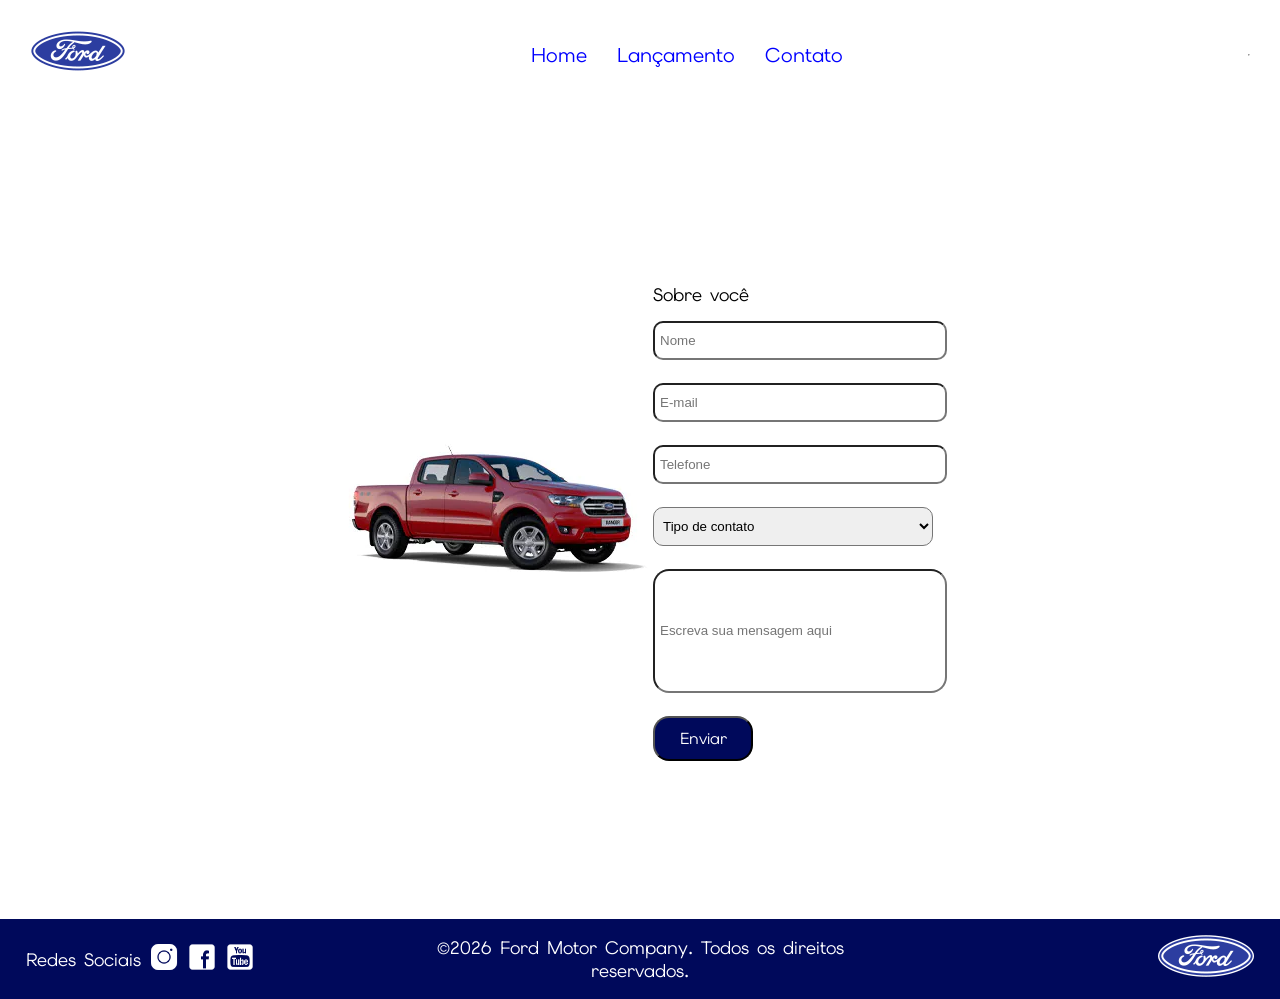
==== contato.html @ a2767180 "first commit" ====
<!DOCTYPE html>
<html lang="pt-br">
<head>
    <meta charset="UTF-8">
    <meta name="viewport" content="width=device-width, initial-scale=1.0">
    <title>Ford Brasil | Contato</title>
    <link rel="icon" type="image/x-icon" href="img/favicon.ico">
    <link rel="stylesheet" href="css/contato.css">
     <link rel="preconnect" href="https://fonts.googleapis.com">
    <link rel="preconnect" href="https://fonts.gstatic.com" crossorigin>
    <link href="https://fonts.googleapis.com/css2?family=Elms+Sans:ital,wght@0,100..900;1,100..900&display=swap" rel="stylesheet">
</head>

<body>
    <header>
        <a href="index.html"><img src="img/ford-96.png" alt="Logo da Ford"></a> 
        <center>
            <nav>
                <a href="index.html">Home</a>
                <a href="lancamentos.html">Lançamento</a>
                 <a href="contato.html">Contato</a>
            </nav>
        </center> 
        <hr>
    </header> 

    <main>

        <section>
            <img src="img/xls 2.2 diesel.jpg" alt="">
        </section>
        
        <section class="divFormulario">

            <div style="margin: 15px 0;">
                <span style="margin-bottom: 10px;">Sobre você</span>
            </div> 

            <form action="">

                <input class="campo" required type="text" placeholder="Nome">
                <br><br> 

                <input class="campo" required type="email" placeholder="E-mail"> 
                <br><br>

                <input class="campo" required type="text" placeholder="Telefone">
                <br><br>

                <select class="campo" required name="" id="">
                    <option value="0" selected disabled hidden >Tipo de contato</option>
                    <option value="1">Elogio</option>
                    <option value="2">Reclamação</option>
                    <option value="3">Solicitação</option>
                </select>
                <br><br>

                <input id="campoMensagem" required type="text" placeholder="Escreva sua mensagem aqui" style="text-align: left; vertical-align: top;">

                <br><br>
                <button type="submit">Enviar</button>

            </form>

        </section>
    </main>

    <footer>
        <div class="divRedes">
        <p>Redes Sociais</p>
        <a target="_blank" href="https://www.instagram.com/fordbrasil"><img width="30px" src="img/instagram-logo-50.png" alt="Instagram da Ford Brasil"></a>
        <a target="_blank" href="https://www.facebook.com/FordBrasil"><img width="30px" src="img/facebook-50.png" alt="Facebook da  Ford Brasil"></a>  
        <a target="_blank" href="https://www.youtube.com/fordbrasil"><img width="30px" src="img/youtube-squared-50.png" alt="YouTube da Ford Brasil"></a> 
        </div>

        <div style="text-align: center;">
            &copy;2026 Ford Motor Company. Todos os direitos reservados.
        </div>
        
        <div style="text-align: end;">
            <img src="img/ford-96.png" alt="Logo da Ford">
        </div>
        
    </footer>

</body>
</html>
---- css/contato.css ----
* {
margin: 0;
padding: 0;
}

@import url('https://fonts.googleapis.com/css2?family=Elms+Sans:ital,wght@0,100..900;1,100..900&display=swap');

.elms-sans {
  font-family: "Elms Sans", sans-serif;
  font-optical-sizing: auto;
}


@media (max-width: 480px) {

  footer{
    flex-direction: column;
    height: 300px;
  }

  footer div {
    display: flex;
    align-items: center;
  }
}


body {
    height: 100vh;
    box-sizing: border-box;
    font-family: "Elms Sans";
}

header {

    font-family: "Elms Sans";
    font-size: 20px;
    color: blue;
    display: flex;
    align-items: center;
    justify-content: space-between;
    margin: 30px;
}

header a {
  text-decoration: none;
}

nav {
  display: flex;
  gap: 30px;
}

main {
    display: flex;
    align-items: center;
    justify-content: center;
    height: 90vh;
    font-size: 18px;
    font-family: "Elms Sans";
}

.campo {
    border-radius: 10px;
    width: 280px;
    padding: 10px 5px;
}

#campoMensagem {
  width: 280px;
  height: 100px;
  border-radius: 16px;
  padding: 10px 5px;
}

button {
    background-color: #00095b;
    color: white;
    width: 100px;
    border-radius: 16px;
    padding: 10px 0;
    font-family: "Elms Sans";
    font-size: 16px;
}

button:hover {
  background-color: blue;
  transform: scale(1.05);
  cursor: pointer;
}

footer {
    display: flex;
    align-items: center;
    justify-content: space-between;
    background-color: #00095b;
    color: white;
    height: 80px;
    font-family: "Elms Sans";
    font-size: 18px;
    padding: 0% 2%;
}

.divRedes{
    display: flex;
    align-items: center;
    gap: 8px;
    
}

footer div {
  flex: 20%;
}

a:link {
  color: blue;
}


a:visited {
  color: blue;
}


a:hover {
  color: gray;
}


a:active {
  color: blue;
}
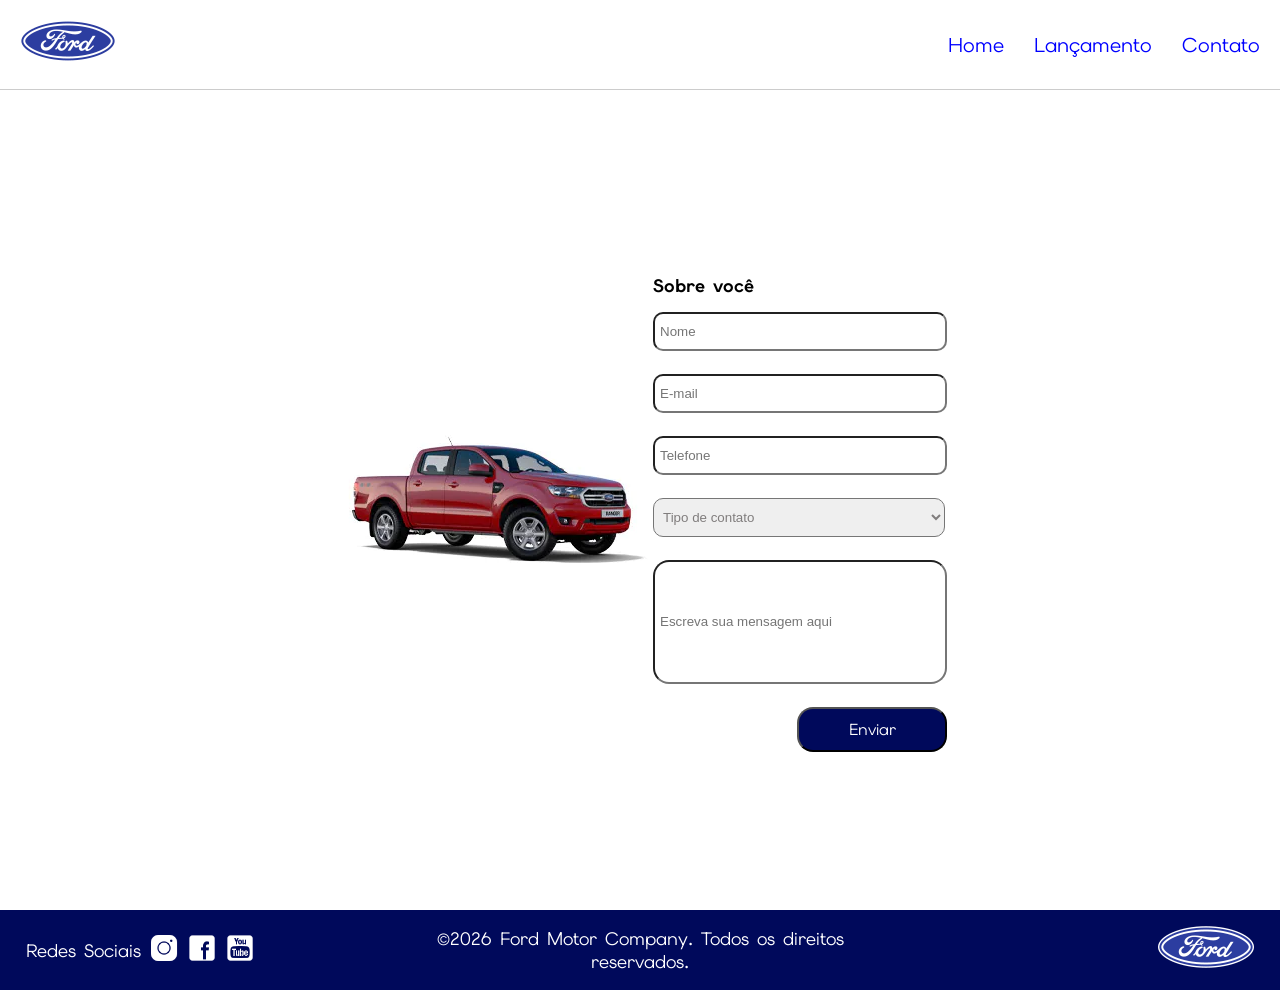
==== commit 7de9fa2b: "adicionando js" ====
--- a/contato.html
+++ b/contato.html
@@ -21,7 +21,7 @@
                  <a href="contato.html">Contato</a>
             </nav>
         </center> 
-        <hr>
+
     </header> 
 
     <main>
@@ -33,10 +33,10 @@
         <section class="divFormulario">
 
             <div style="margin: 15px 0;">
-                <span style="margin-bottom: 10px;">Sobre você</span>
+                <span style="margin-bottom: 10px;"><b>Sobre você</b></span>
             </div> 
 
-            <form action="">
+            <form onsubmit="Post(this);">
 
                 <input class="campo" required type="text" placeholder="Nome">
                 <br><br> 
@@ -55,7 +55,7 @@
                 </select>
                 <br><br>
 
-                <input id="campoMensagem" required type="text" placeholder="Escreva sua mensagem aqui" style="text-align: left; vertical-align: top;">
+                <input id="campoMensagem" required type="text" placeholder="Escreva sua mensagem aqui">
 
                 <br><br>
                 <button type="submit">Enviar</button>
@@ -83,5 +83,7 @@
         
     </footer>
 
+    <script src="js/form.js"></script>
+
 </body>
 </html>
--- a/css/contato.css
+++ b/css/contato.css
@@ -32,14 +32,15 @@
 }
 
 header {
-
     font-family: "Elms Sans";
     font-size: 20px;
     color: blue;
     display: flex;
     align-items: center;
     justify-content: space-between;
-    margin: 30px;
+    padding: 20px;
+    border-bottom: 1px solid #ccc;
+    margin-bottom: 10px;
 }
 
 header a {
@@ -73,14 +74,26 @@
   padding: 10px 5px;
 }
 
+#campoMensagem::placeholder {
+  text-align: start;
+}
+
+select.campo {
+  color: #807d7d;
+  width: 292px;
+  border-radius: 10px;
+  padding: 10px 5px;
+}
+
 button {
     background-color: #00095b;
     color: white;
-    width: 100px;
+    width: 150px;
     border-radius: 16px;
     padding: 10px 0;
     font-family: "Elms Sans";
     font-size: 16px;
+    float: right;
 }
 
 button:hover {
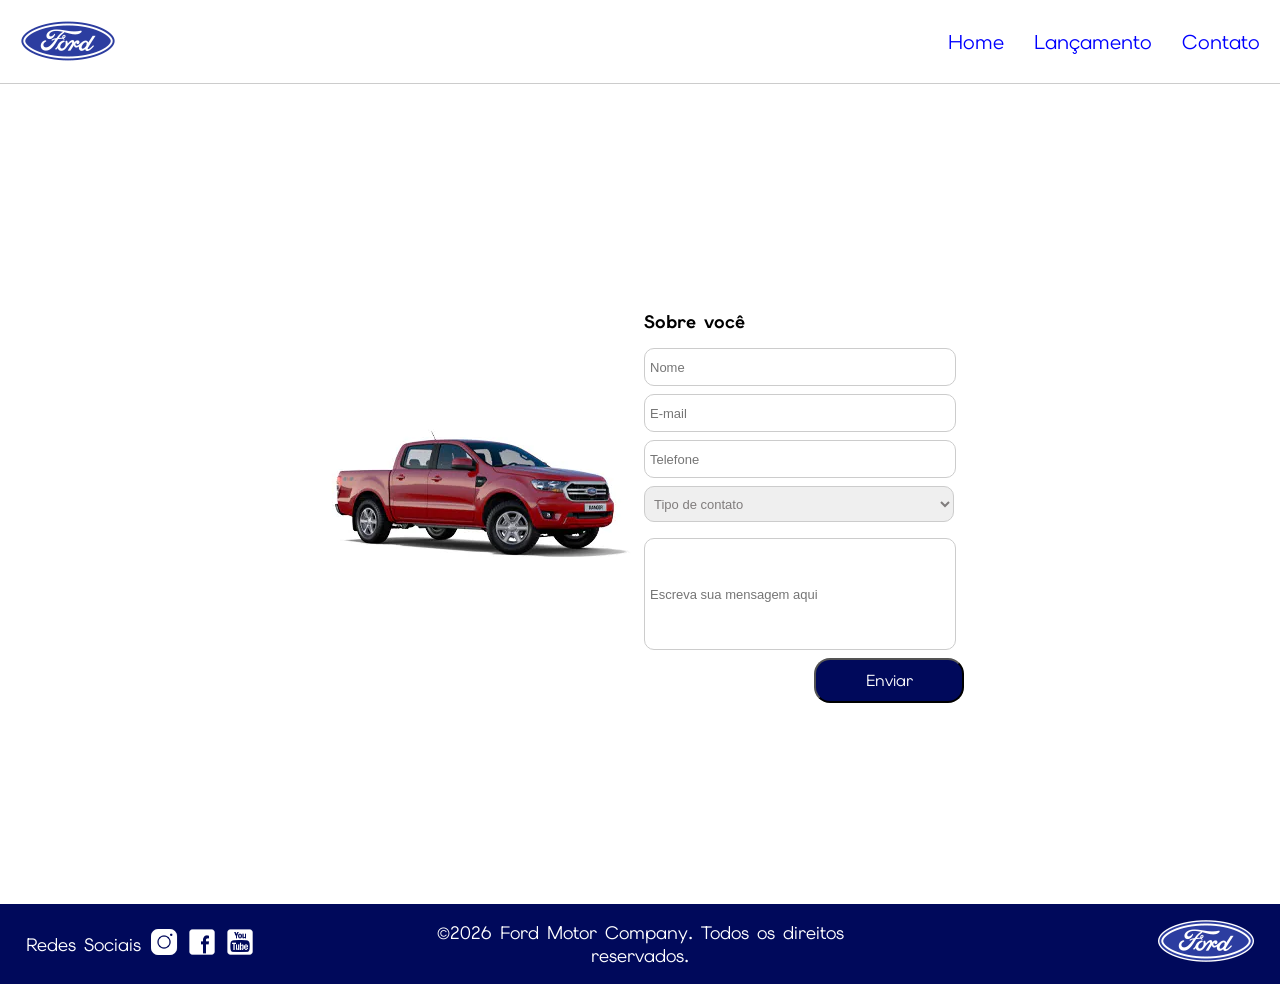
==== commit 12ae1cfe: "alterando o estilo das páginas" ====
--- a/contato.html
+++ b/contato.html
@@ -13,7 +13,10 @@
 
 <body>
     <header>
-        <a href="index.html"><img src="img/ford-96.png" alt="Logo da Ford"></a> 
+        <div class="logo">
+            <a href="index.html"><img src="img/ford-96.png" alt="Logo da Ford"></a>
+        </div>
+         
         <center>
             <nav>
                 <a href="index.html">Home</a>
@@ -33,19 +36,16 @@
         <section class="divFormulario">
 
             <div style="margin: 15px 0;">
-                <span style="margin-bottom: 10px;"><b>Sobre você</b></span>
+                <span style="margin: 10px 8px;"><b>Sobre você</b></span>
             </div> 
 
             <form onsubmit="Post(this);">
 
-                <input class="campo" required type="text" placeholder="Nome">
-                <br><br> 
+                <input class="campo" required type="text" placeholder="Nome"> 
 
                 <input class="campo" required type="email" placeholder="E-mail"> 
-                <br><br>
 
                 <input class="campo" required type="text" placeholder="Telefone">
-                <br><br>
 
                 <select class="campo" required name="" id="">
                     <option value="0" selected disabled hidden >Tipo de contato</option>
@@ -53,11 +53,9 @@
                     <option value="2">Reclamação</option>
                     <option value="3">Solicitação</option>
                 </select>
-                <br><br>
 
-                <input id="campoMensagem" required type="text" placeholder="Escreva sua mensagem aqui">
+                <input id="campoMensagem" required type="text" placeholder="Escreva sua mensagem aqui"> <br>
 
-                <br><br>
                 <button type="submit">Enviar</button>
 
             </form>
--- a/css/contato.css
+++ b/css/contato.css
@@ -32,12 +32,12 @@
 }
 
 header {
+    display: flex;
+    align-items: center;
+    justify-content: space-between;
     font-family: "Elms Sans";
     font-size: 20px;
     color: blue;
-    display: flex;
-    align-items: center;
-    justify-content: space-between;
     padding: 20px;
     border-bottom: 1px solid #ccc;
     margin-bottom: 10px;
@@ -47,8 +47,19 @@
   text-decoration: none;
 }
 
+.logo {
+  display: flex;
+  align-items: center;
+}
+
+.logo img {
+  max-height: 100%;
+  display: block;
+}
+
 nav {
   display: flex;
+  align-items: center;
   gap: 30px;
 }
 
@@ -62,16 +73,24 @@
 }
 
 .campo {
+    display: block;
+    width: 300px;
+    border: 1px solid #cccccc;
     border-radius: 10px;
-    width: 280px;
-    padding: 10px 5px;
+    height: 26px;
+    margin: 8px;
+    font-size: 13px;
+    padding: 5px;
 }
 
 #campoMensagem {
-  width: 280px;
+  border: 1px solid #cccccc;
+  width: 300px;
   height: 100px;
-  border-radius: 16px;
-  padding: 10px 5px;
+  margin: 8px;
+  border-radius: 10px;
+  padding: 5px;
+  font-size: 13px;
 }
 
 #campoMensagem::placeholder {
@@ -80,9 +99,13 @@
 
 select.campo {
   color: #807d7d;
-  width: 292px;
+  width: 310px;
+  border: 1px solid #cccccc;
   border-radius: 10px;
-  padding: 10px 5px;
+  padding: 5px;
+  height: 36px;
+  margin: 8px;
+  font-size: 13px;
 }
 
 button {
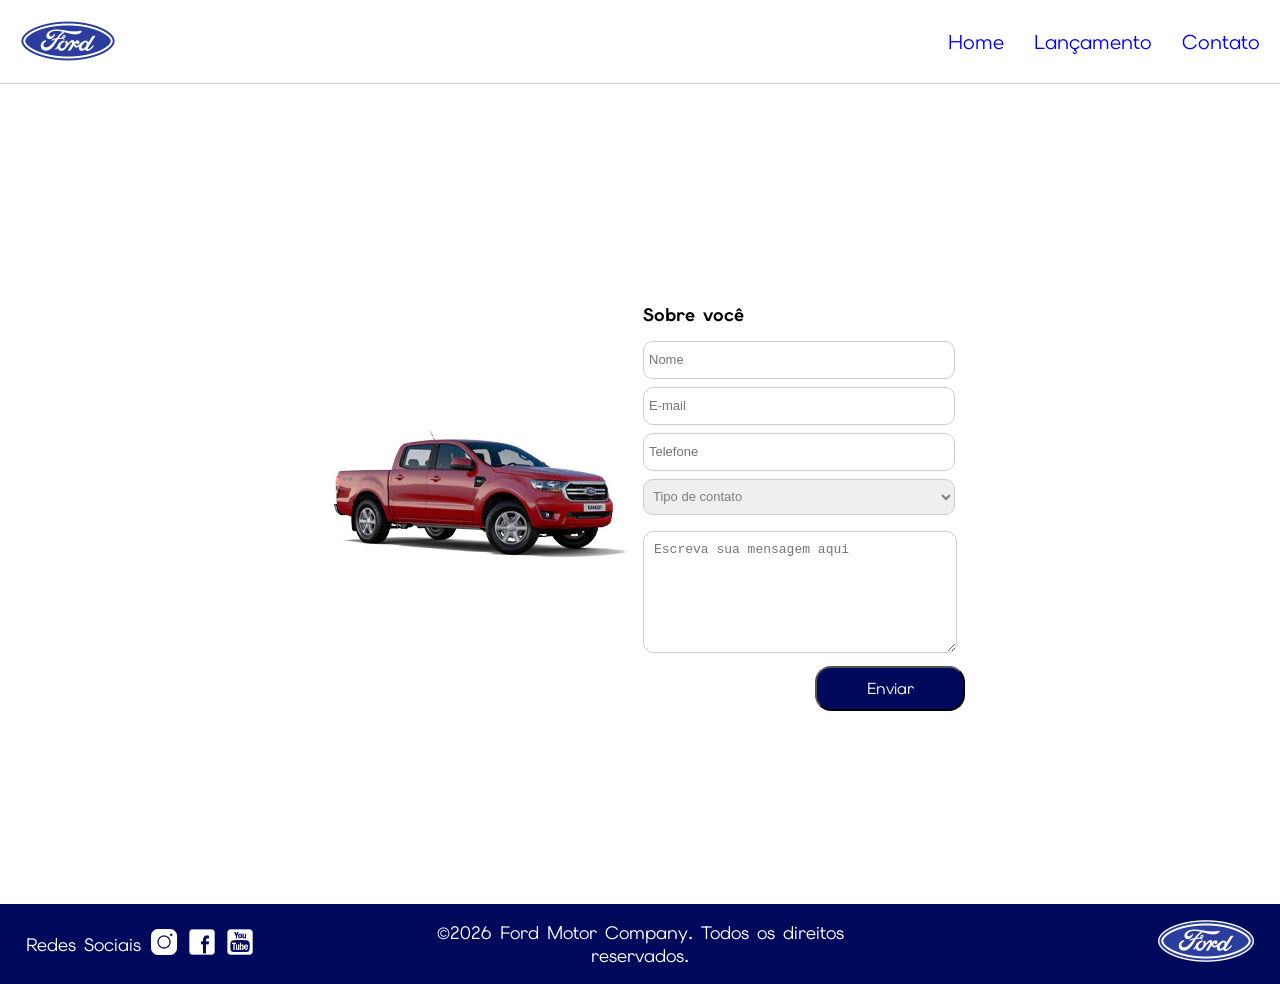
==== commit 29076c25: "adicionando textos" ====
--- a/contato.html
+++ b/contato.html
@@ -54,8 +54,8 @@
                     <option value="3">Solicitação</option>
                 </select>
 
-                <input id="campoMensagem" required type="text" placeholder="Escreva sua mensagem aqui"> <br>
-
+                <textarea id="campoMensagem" placeholder="Escreva sua mensagem aqui"></textarea> <br>
+                
                 <button type="submit">Enviar</button>
 
             </form>
--- a/css/contato.css
+++ b/css/contato.css
@@ -85,21 +85,17 @@
 
 #campoMensagem {
   border: 1px solid #cccccc;
-  width: 300px;
+  width: 292px;
   height: 100px;
   margin: 8px;
   border-radius: 10px;
-  padding: 5px;
+  padding: 10px;
   font-size: 13px;
-}
-
-#campoMensagem::placeholder {
-  text-align: start;
 }
 
 select.campo {
   color: #807d7d;
-  width: 310px;
+  width: 312px;
   border: 1px solid #cccccc;
   border-radius: 10px;
   padding: 5px;
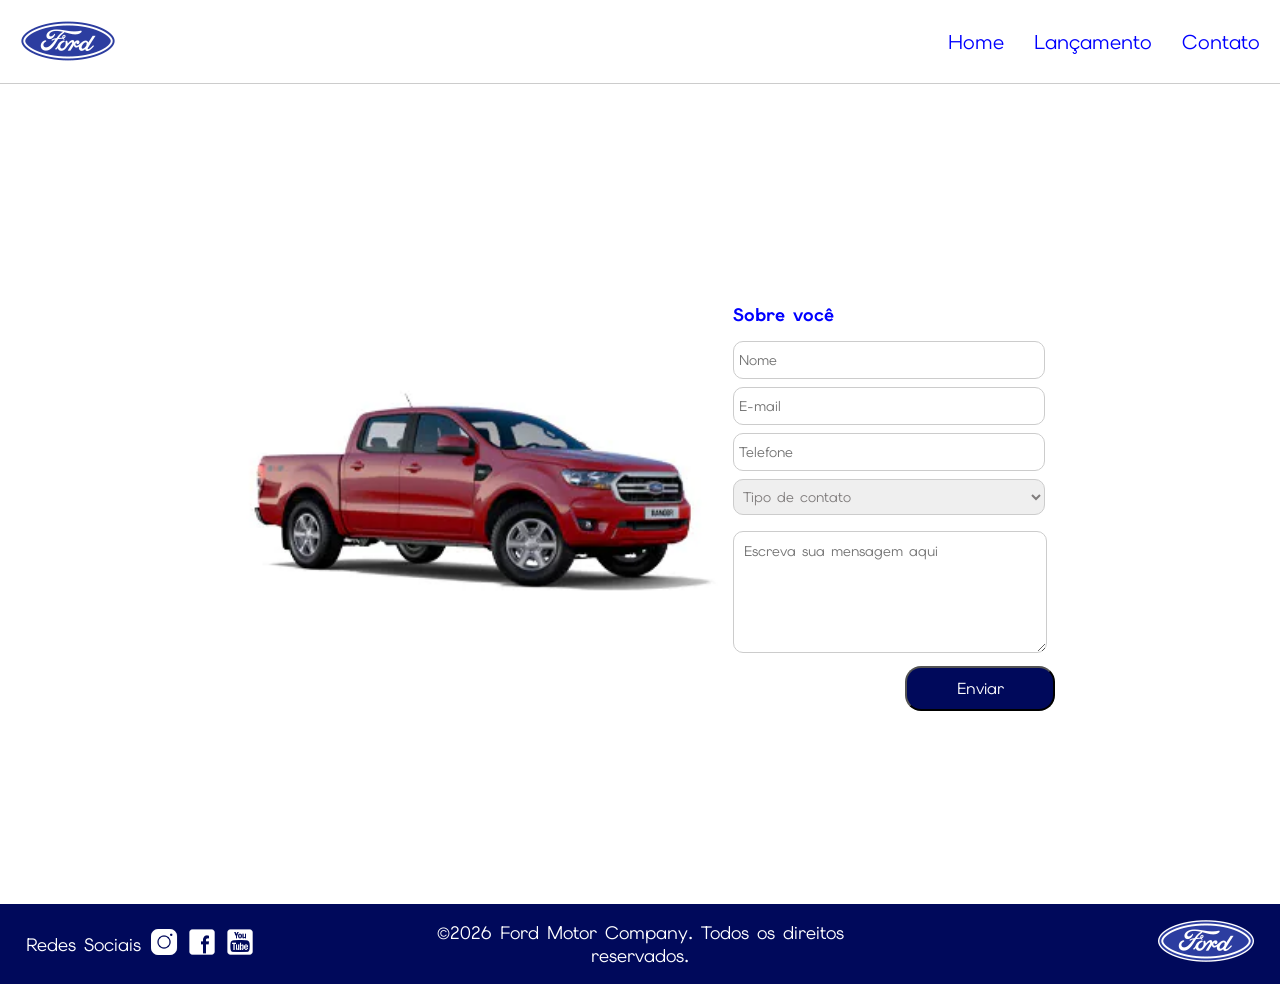
==== commit 46254d68: "adicionando mais textos" ====
--- a/contato.html
+++ b/contato.html
@@ -30,13 +30,13 @@
     <main>
 
         <section>
-            <img src="img/xls 2.2 diesel.jpg" alt="">
+            <img width="500px" src="img/xls 2.2 diesel.jpg" alt="">
         </section>
         
         <section class="divFormulario">
 
             <div style="margin: 15px 0;">
-                <span style="margin: 10px 8px;"><b>Sobre você</b></span>
+                <span style="margin: 10px 8px; color: blue;"><b>Sobre você</b></span>
             </div> 
 
             <form onsubmit="Post(this);">
--- a/css/contato.css
+++ b/css/contato.css
@@ -79,8 +79,9 @@
     border-radius: 10px;
     height: 26px;
     margin: 8px;
-    font-size: 13px;
+    font-size: 14px;
     padding: 5px;
+    font-family: "Elms Sans";
 }
 
 #campoMensagem {
@@ -90,7 +91,8 @@
   margin: 8px;
   border-radius: 10px;
   padding: 10px;
-  font-size: 13px;
+  font-size: 14px;
+  font-family: "Elms Sans";
 }
 
 select.campo {
@@ -101,7 +103,7 @@
   padding: 5px;
   height: 36px;
   margin: 8px;
-  font-size: 13px;
+  font-size: 14px;
 }
 
 button {
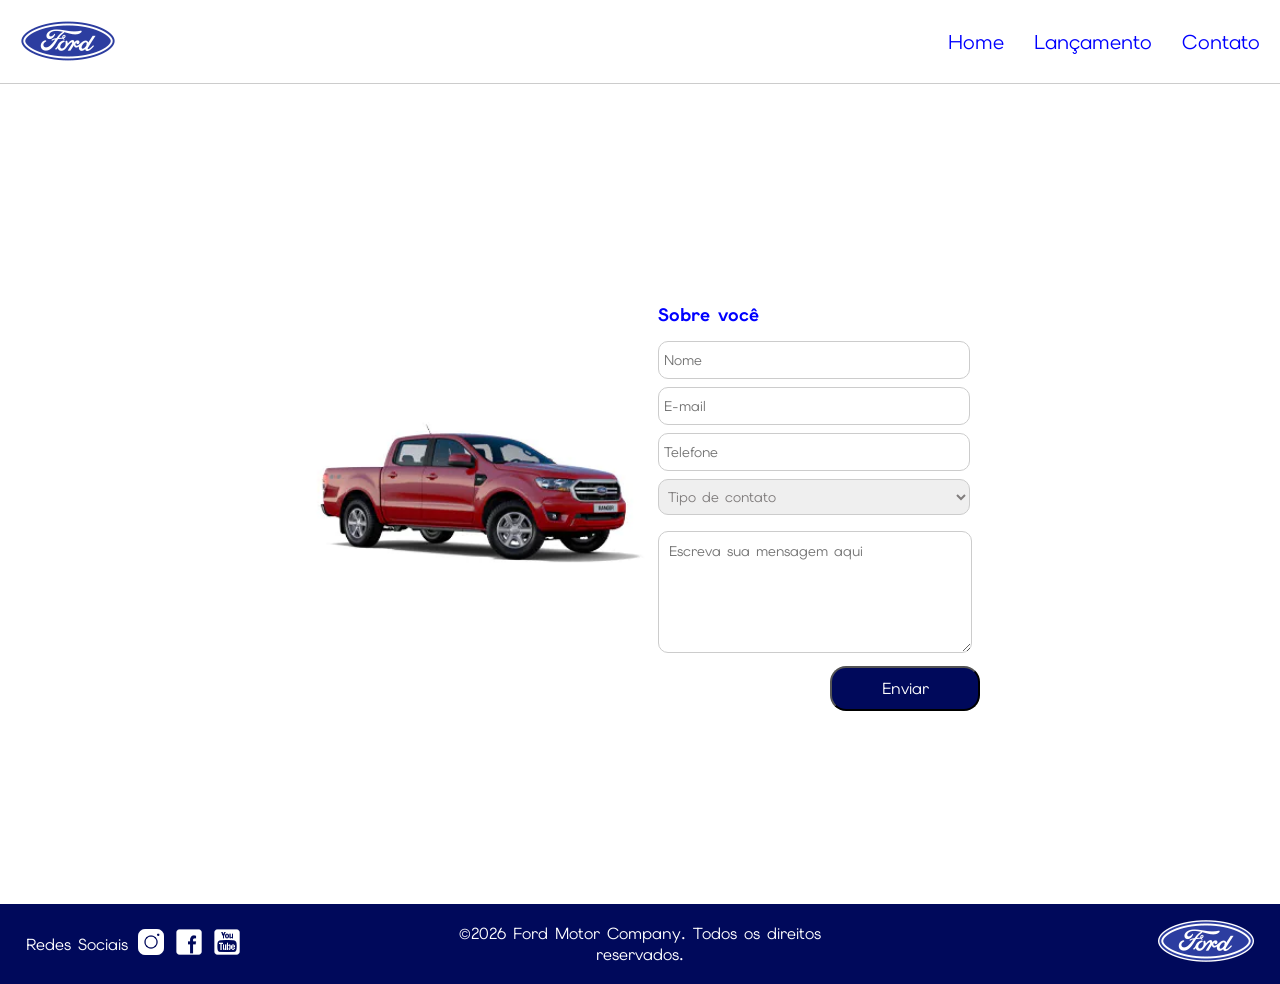
==== commit 1f8cefe7: "imprimindo o objeto no console" ====
--- a/contato.html
+++ b/contato.html
@@ -30,7 +30,7 @@
     <main>
 
         <section>
-            <img width="500px" src="img/xls 2.2 diesel.jpg" alt="">
+            <img width="350px" src="img/xls 2.2 diesel.jpg" alt="">
         </section>
         
         <section class="divFormulario">
@@ -41,20 +41,20 @@
 
             <form onsubmit="Post(this);">
 
-                <input class="campo" required type="text" placeholder="Nome"> 
+                <input id="nomeid" name="nome" class="campo" required type="text" placeholder="Nome" autocomplete="on"> 
 
-                <input class="campo" required type="email" placeholder="E-mail"> 
+                <input name="email" class="campo" required type="email" placeholder="E-mail" autocomplete="on"> 
 
-                <input class="campo" required type="text" placeholder="Telefone">
+                <input name="telefone" class="campo" required type="text" placeholder="Telefone" autocomplete="on">
 
-                <select class="campo" required name="" id="">
+                <select class="campo" required name="tipoDeContato" autocomplete="off">
                     <option value="0" selected disabled hidden >Tipo de contato</option>
                     <option value="1">Elogio</option>
                     <option value="2">Reclamação</option>
                     <option value="3">Solicitação</option>
                 </select>
 
-                <textarea id="campoMensagem" placeholder="Escreva sua mensagem aqui"></textarea> <br>
+                <textarea name="mensagem" id="campoMensagem" placeholder="Escreva sua mensagem aqui" autocomplete="off"></textarea> <br>
                 
                 <button type="submit">Enviar</button>
 
--- a/css/contato.css
+++ b/css/contato.css
@@ -131,7 +131,7 @@
     color: white;
     height: 80px;
     font-family: "Elms Sans";
-    font-size: 18px;
+    font-size: 16px;
     padding: 0% 2%;
 }
 
